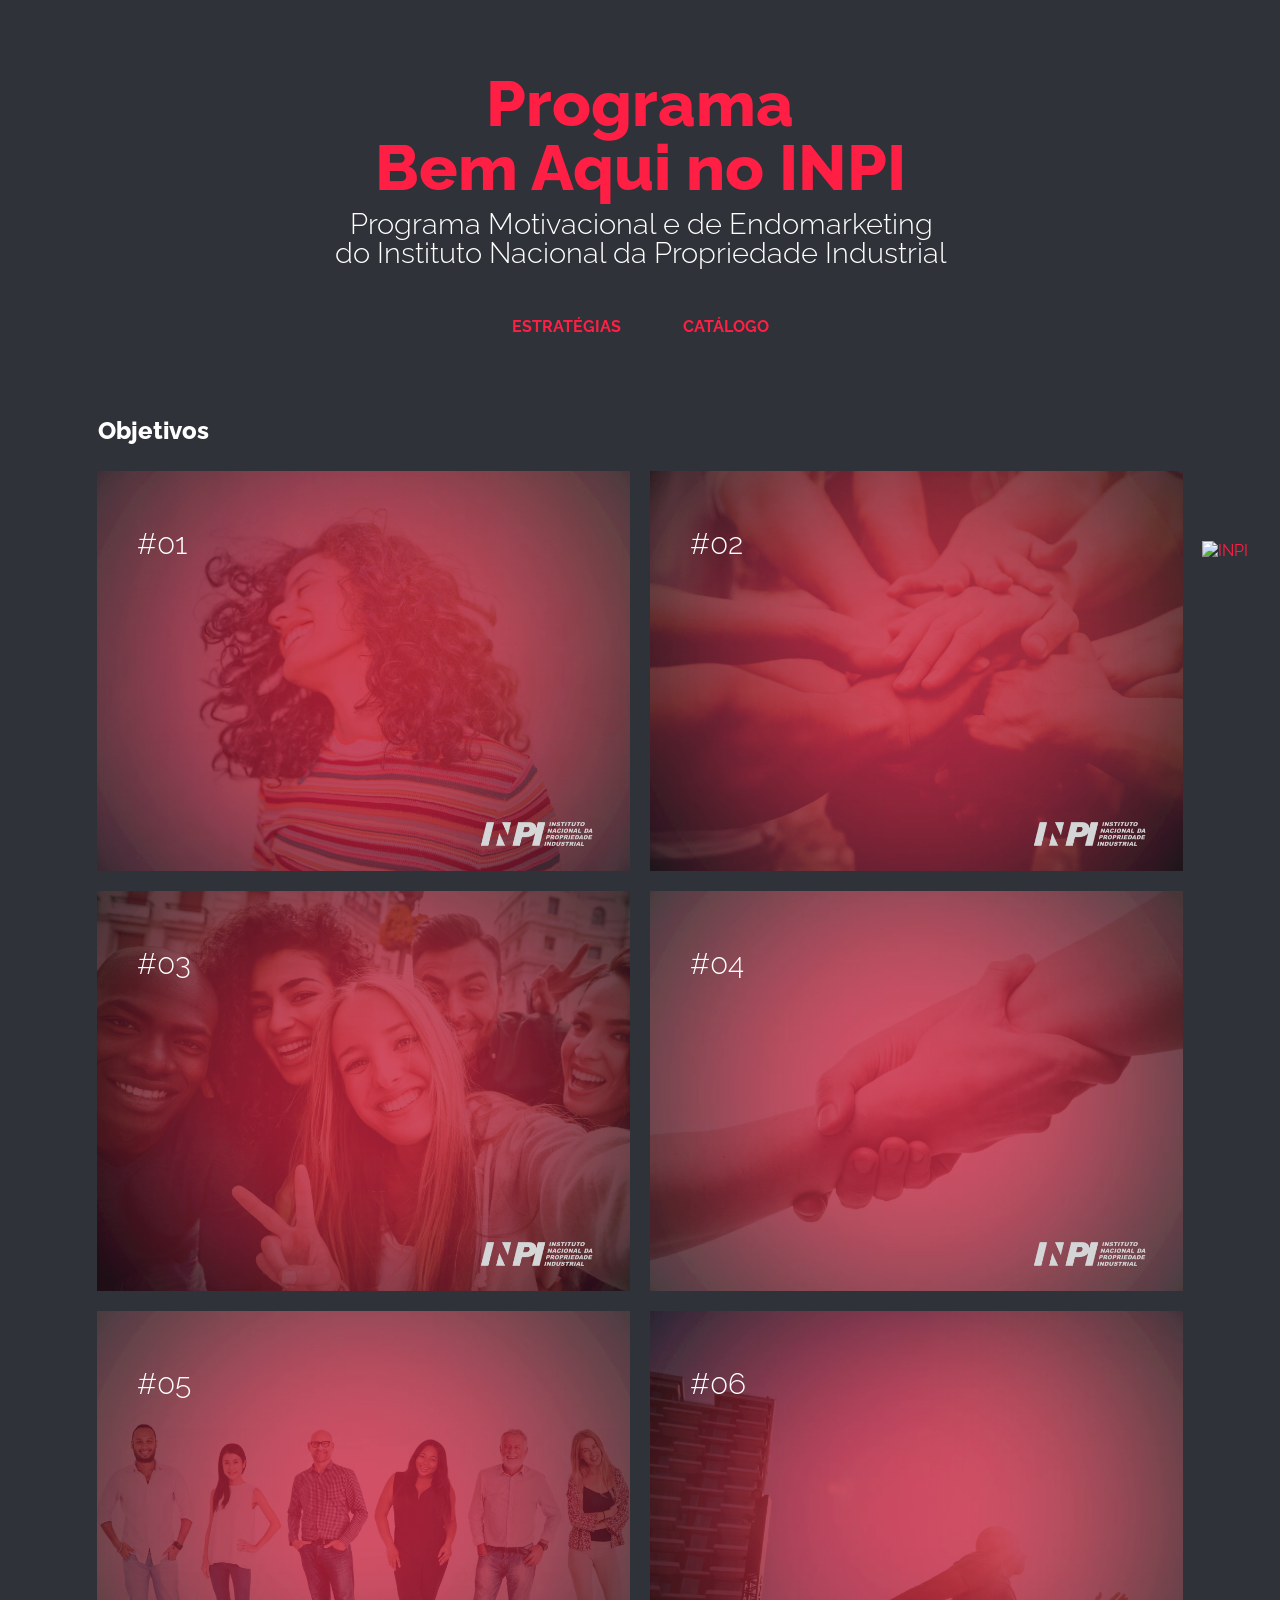
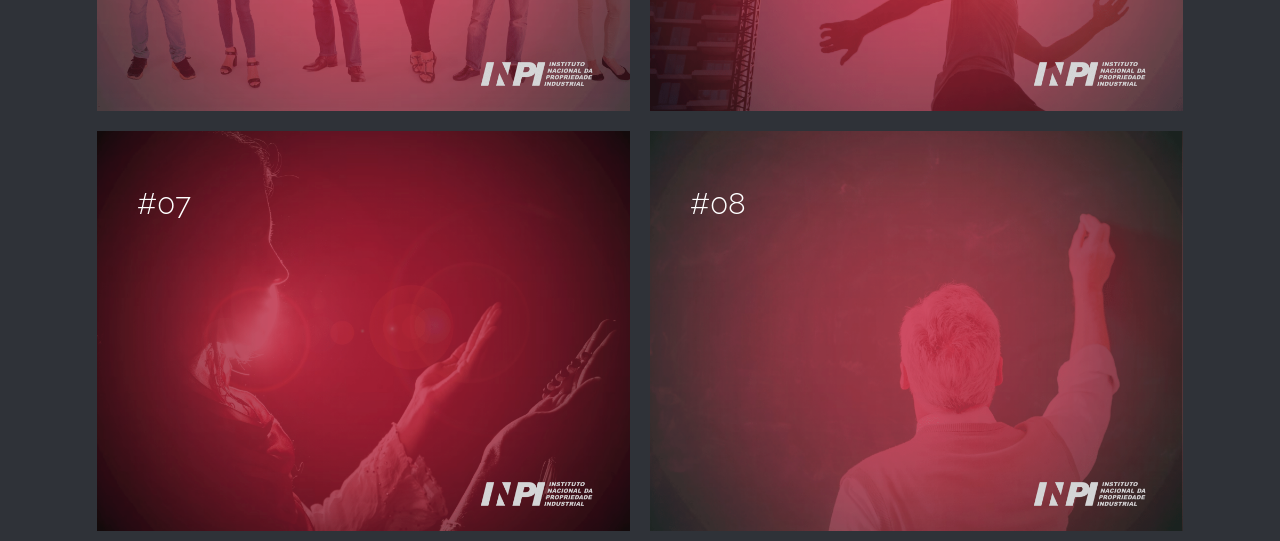
==== index.html @ 45e47cc3 "Update index.html" ====
<!DOCTYPE html>
<html lang="en" class="no-js">
	<head>
		<meta charset="UTF-8" />
		<meta http-equiv="X-UA-Compatible" content="IE=edge"> 
		<meta name="viewport" content="width=device-width, initial-scale=1"> 
		<title>Objetivos | Bem Aqui no INPI</title>
		<meta name="description" content="Hover Effect Ideas: Inspiration for subtle hover effects" />
		<meta name="keywords" content="hover effect, inspiration, grid, thumbnail, transition, subtle, web design" />
		<meta name="author" content="Codrops" />
		<link rel="shortcut icon" href="../favicon.ico">
		<link href='http://fonts.googleapis.com/css?family=Raleway:400,800,500,600' rel='stylesheet' type='text/css'>
		<link rel="stylesheet" type="text/css" href="css/normalize.css" />
		<link rel="stylesheet" type="text/css" href="css/demo.css" />
		<link rel="stylesheet" type="text/css" href="css/set2.css" />
		<link rel="stylesheet" type="text/css" href="fonts/font-awesome-4.2.0/css/font-awesome.min.css" />
		<!--[if IE]>
  		<script src="http://html5shiv.googlecode.com/svn/trunk/html5.js"></script>
		<![endif]-->
	</head>
	<body>
		<div class="container">
			<!-- Top Navigation -->
			<header class="codrops-header">
				<h1>Programa<br>Bem Aqui no INPI<span>Programa Motivacional e de Endomarketing<br>do Instituto Nacional da Propriedade Industrial</span></h1>
				<nav class="codrops-demos">
					<a href="https://bem-aqui-no-inpi.github.io/estrategias">Estratégias</a>
					<a href="https://bem-aqui-no-inpi.github.io/catalogo">Catálogo</a>
				</nav>
			</header>
			<div class="content">
				<h2>Objetivos</h2>
				<div class="grid">
					<figure class="effect-julia">
						<img src="img/Bem Aqui no INPI-02.png" alt="img02"/>
						<figcaption>
							<h2>#01</h2>
							<div>
								<p>Congregar ações institucionais voltadas</p>
								<p>ao engajamento e interação dos servidores</p>
								<p>e colaboradores do INPI, inclusive dos que</p>
								<p>estejam em teletrabalho, tanto da sede</p>
								<p>quanto dos escritórios regionais.</p>
							</div>
							<a href="#">View more</a>
						</figcaption>			
					</figure>
					<figure class="effect-julia">
						<img src="img/Bem Aqui no INPI-03.png" alt="img03"/>
						<figcaption>
							<h2>#02</h2>
							<div>
								<p>Despertar no corpo funcional do INPI valores</p>
								<p>que estabeleçam comunicabilidade,</p>
								<p>solidariedade e senso de unidade,</p>
								<p>e promovam duradouro bem-estar comum</p>
								<p>no ambiente laboral e além dele.</p>
							</div>
							<a href="#">View more</a>
						</figcaption>			
					</figure>
					<figure class="effect-julia">
						<img src="img/Bem Aqui no INPI-04.png" alt="img04"/>
						<figcaption>
							<h2>#03</h2>
							<div>
								<p>Proporcionar maior integração colaborativa</p>
								<p>e consolidar o comprometimento do</p>
								<p>corpo funcional com a missão</p>
								<p>e os valores do INPI.</p>
							</div>
							<a href="#">View more</a>
						</figcaption>			
					</figure>
					<figure class="effect-julia">
						<img src="img/Bem Aqui no INPI-05.png" alt="img05"/>
						<figcaption>
							<h2>#04</h2>
							<div>
								<p>Manter elevado nível de bem-estar físico,</p>
								<p>mental e social dos servidores</p>
								<p> e colaboradores do Instituto.</p>
							</div>
							<a href="#">View more</a>
						</figcaption>			
					</figure>
					<figure class="effect-julia">
						<img src="img/Bem Aqui no INPI-06.png" alt="img06"/>
						<figcaption>
							<h2>#05</h2>
							<div>
								<p>Encorajar lideranças proativas na</p>
								<p>consolidação de local de trabalho</p>
								<p>saudável e apoiar hábitos de</p>
								<p>promoção do equilíbrio biopsicossocial</p>
								<p>durante a vida profissional.</p>
							</div>
							<a href="#">View more</a>
						</figcaption>			
					</figure>
					<figure class="effect-julia">
						<img src="img/Bem Aqui no INPI-07.png" alt="img07"/>
						<figcaption>
							<h2>#06</h2>
							<div>
								<p>Harmonizar a vida profissional à pessoal,</p>
								<p>com amparo em visão holística pautada no</p>
								<p>reconhecimento dos profissionais</p>
								<p>em todas as suas dimensões.</p>
							</div>
							<a href="#">View more</a>
						</figcaption>			
					</figure>
					<figure class="effect-julia">
						<img src="img/Bem Aqui no INPI-08.png" alt="img08"/>
						<figcaption>
							<h2>#07</h2>
							<div>
								<p>Otimizar o clima organizacional do ambiente</p>
								<p>de trabalho e reduzir os índices de absenteísmo,</p>
								<p>afastamento laboral e remoção de unidade</p>
								<p>de lotação por motivos de saúde</p>
								<p>ou por conflitos internos.</p>
							</div>
							<a href="#">View more</a>
						</figcaption>			
					</figure>
					<figure class="effect-julia">
						<img src="img/Bem Aqui no INPI-09.png" alt="img09"/>
						<figcaption>
							<h2>#08</h2>
							<div>
								<p>Colaborar com o erguimento de ambiente</p>
								<p>institucional capaz de atrair e reter talentos,</p>
								<p>e de estimular experiências e desafios que</p>
								<p>sobrelevem a autoestima, a motivação,</p>
								<p>o desenvolvimento contínuo, a atenção à saúde,</p>
								<p>a qualidade de vida e a cultura de empatia,</p>
								<p>respeito e confiança no trabalho.</p>
							</div>
							<a href="#">View more</a>
						</figcaption>			
					</figure>
				</div>
		</div><!-- /container -->
		<script>
			// For Demo purposes only (show hover effect on mobile devices)
			[].slice.call( document.querySelectorAll('a[href="#"') ).forEach( function(el) {
				el.addEventListener( 'click', function(ev) { ev.preventDefault(); } );
			} );
		</script>
	</body>
		<section class="footer">
			<a href="http://www.inpi.gov.br/" target="_blank"><img src="http://www.inpi.gov.br/arquivos/logo_inpi_branco_fundo_transparente.png" alt="INPI" width="175"></a>
		</section>
</html>
---- css/demo.css ----
@font-face {
	font-weight: normal;
	font-style: normal;
	font-family: 'codropsicons';
	src:url('../fonts/codropsicons/codropsicons.eot');
	src:url('../fonts/codropsicons/codropsicons.eot?#iefix') format('embedded-opentype'),
		url('../fonts/codropsicons/codropsicons.woff') format('woff'),
		url('../fonts/codropsicons/codropsicons.ttf') format('truetype'),
		url('../fonts/codropsicons/codropsicons.svg#codropsicons') format('svg');
}

*, *:after, *:before { -webkit-box-sizing: border-box; box-sizing: border-box; }
.clearfix:before, .clearfix:after { display: table; content: ''; }
.clearfix:after { clear: both; }

body {
	background: #2f3238;
	color: #FF1F44;
	font-weight: 400;
	font-size: 1em;
	font-family: 'Raleway', Arial, sans-serif;
}

a {
	outline: none;
	color: #FF1F44;
	text-decoration: none;
}

a:hover, a:focus {
	color: #528cb3;
}

section {
	padding: 1em;
	text-align: center;
}

.content {
	margin: 0 auto;
	max-width: 1106.66px;
}

.content > h2 {
	clear: both;
	margin: 0;
	padding: 4em 1% 0;
	color: #fff;
	font-weight: 800;
	font-size: 1.5em;
}

.content > h2:first-child {
	padding-top: 0em;
}

/* Header */
.codrops-header {
	margin: 0 auto;
	padding: 4em 1em;
	text-align: center;
}

.codrops-header h1 {
	margin: 0;
	font-weight: 800;
	font-size: 4em;
	line-height: 1;
}

.codrops-header h1 span {
	display: block;
	padding: 10px 0 0.6em 0.1em;
	color: #fff;
	font-weight: 300;
	font-size: 45%;
}

/* Demo links */
.codrops-demos {
	clear: both;
	padding: 1em 0 0;
	text-align: center;
}

.content + .codrops-demos {
	padding-top: 5em;
}

.codrops-demos a {
	display: inline-block;
	margin: 0 5px;
	padding: 1em 1.5em;
	text-transform: uppercase;
	font-weight: bold;
}

.codrops-demos a:hover,
.codrops-demos a:focus,
.codrops-demos a.current-demo {
	background: #3c414a;
	color: #fff;
}

/* To Navigation Style */
.codrops-top {
	width: 100%;
	text-transform: uppercase;
	font-weight: 800;
	font-size: 0.69em;
	line-height: 2.2;
}

.codrops-top a {
	display: inline-block;
	padding: 1em 2em;
	text-decoration: none;
	letter-spacing: 1px;
}

.codrops-top span.right {
	float: right;
}

.codrops-top span.right a {
	display: block;
	float: left;
}

.codrops-icon:before {
	margin: 0 4px;
	text-transform: none;
	font-weight: normal;
	font-style: normal;
	font-variant: normal;
	font-family: 'codropsicons';
	line-height: 1;
	speak: none;
	-webkit-font-smoothing: antialiased;
}

.codrops-icon-drop:before {
	content: "\e001";
}

.codrops-icon-prev:before {
	content: "\e004";
}

/* Related demos */
.related {
	clear: both;
	padding: 6em 1em;
	font-size: 120%;
}

.related > a {
	display: inline-block;
	margin: 20px 10px;
	padding: 25px;
	border: 1px solid #4f7f90;
	text-align: center;
}

.related a:hover {
	border-color: #39545e;
}

.related a img {
	max-width: 100%;
	opacity: 0.8;
}

.related a:hover img,
.related a:active img {
	opacity: 1;
}

.related a h3 {
	margin: 0;
	padding: 0.5em 0 0.3em;
	max-width: 300px;
	text-align: left;
}

@media screen and (max-width: 25em) {
	.codrops-header {
		font-size: 75%;
	}
	.codrops-icon span {
		display: none;
	}
	.content {
		padding: 0 10px;
		text-align: center;
	}
}
---- css/set2.css ----
/* *, *:after, *:before { -webkit-box-sizing: border-box; box-sizing: border-box; } // required */
.grid {
	position: relative;
	clear: both;
	margin: 0 auto;
	padding: 1em 0 4em;
	list-style: none;
	text-align: center;
}

/* Common style */
.grid figure {
	position: relative;
	float: left;
	overflow: hidden;
	margin: 10px;
	width: 533,33px;
	height: 400px;
	background: #3085a3;
	text-align: center;
	cursor: pointer;
}

.grid figure img {
	position: relative;
	display: block;
	min-height: 100%;
	max-width: 100%;
	opacity: 0.8;
}

.grid figure figcaption {
	padding: 2em;
	color: #fff;
	text-transform: uppercase;
	font-size: 1.25em;
	-webkit-backface-visibility: hidden;
	backface-visibility: hidden;
}

.grid figure figcaption::before,
.grid figure figcaption::after {
	pointer-events: none;
}

.grid figure figcaption,
.grid figure figcaption > a {
	position: absolute;
	top: 0;
	left: 0;
	width: 100%;
	height: 100%;
}

/* Anchor will cover the whole item by default */
.grid figure figcaption > a {
	z-index: 1000;
	text-indent: 200%;
	white-space: nowrap;
	font-size: 0;
	opacity: 0;
}

.grid figure h2 {
	word-spacing: -0.15em;
	font-weight: 300;
}

.grid figure h2 span {
	font-weight: 800;
}

.grid figure h2,
.grid figure p {
	margin: 0;
}

.grid figure p {
	letter-spacing: 1px;
	font-size: 68.5%;
}

/* Individual effects */

/*---------------*/
/***** Julia *****/
/*---------------*/

figure.effect-julia {
	background: #2f3238;
}

figure.effect-julia img {
	max-width: none;
	height: 400px;
	-webkit-transition: opacity 1s, -webkit-transform 1s;
	transition: opacity 1s, transform 1s;
	-webkit-backface-visibility: hidden;
	backface-visibility: hidden;
}

figure.effect-julia figcaption {
	text-align: left;
}

figure.effect-julia h2 {
	position: relative;
	padding: 0.5em 0;
}

figure.effect-julia p {
	display: inline-block;
	margin: 0 0 0.25em;
	padding: 0.4em 1em;
	background: rgba(255,255,255,0.9);
	color: #2f3238;
	text-transform: none;
	font-weight: 500;
	font-size: 75%;
	-webkit-transition: opacity 0.35s, -webkit-transform 0.35s;
	transition: opacity 0.35s, transform 0.35s;
	-webkit-transform: translate3d(-360px,0,0);
	transform: translate3d(-500px,0,0);
}

figure.effect-julia p:first-child {
	-webkit-transition-delay: 0.15s;
	transition-delay: 0.15s;
}

figure.effect-julia p:nth-of-type(2) {
	-webkit-transition-delay: 0.1s;
	transition-delay: 0.1s;
}

figure.effect-julia p:nth-of-type(3) {
	-webkit-transition-delay: 0.05s;
	transition-delay: 0.05s;
}

figure.effect-julia:hover p:first-child {
	-webkit-transition-delay: 0s;
	transition-delay: 0s;
}

figure.effect-julia:hover p:nth-of-type(2) {
	-webkit-transition-delay: 0.05s;
	transition-delay: 0.05s;
}

figure.effect-julia:hover p:nth-of-type(3) {
	-webkit-transition-delay: 0.1s;
	transition-delay: 0.1s;
}

figure.effect-julia:hover img {
	opacity: 0.4;
	-webkit-transform: scale3d(1.1,1.1,1);
	transform: scale3d(1.1,1.1,1);
}

figure.effect-julia:hover p {
	opacity: 1;
	-webkit-transform: translate3d(0,0,0);
	transform: translate3d(0,0,0);
}

/*-----------------*/
/***** Goliath *****/
/*-----------------*/

figure.effect-goliath {
	background: #df4e4e;
}

figure.effect-goliath img,
figure.effect-goliath h2 {
	-webkit-transition: -webkit-transform 0.35s;
	transition: transform 0.35s;
}

figure.effect-goliath img {
	-webkit-backface-visibility: hidden;
	backface-visibility: hidden;
}

figure.effect-goliath h2,
figure.effect-goliath p {
	position: absolute;
	bottom: 0;
	left: 0;
	padding: 30px;
}

figure.effect-goliath p {
	text-transform: none;
	font-size: 90%;
	opacity: 0;
	-webkit-transition: opacity 0.35s, -webkit-transform 0.35s;
	transition: opacity 0.35s, transform 0.35s;
	-webkit-transform: translate3d(0,50px,0);
	transform: translate3d(0,50px,0);
}

figure.effect-goliath:hover img {
	-webkit-transform: translate3d(0,-80px,0);
	transform: translate3d(0,-80px,0);
}

figure.effect-goliath:hover h2 {
	-webkit-transform: translate3d(0,-100px,0);
	transform: translate3d(0,-100px,0);
}

figure.effect-goliath:hover p {
	opacity: 1;
	-webkit-transform: translate3d(0,0,0);
	transform: translate3d(0,0,0);
}

/*-----------------*/
/***** Hera *****/
/*-----------------*/

figure.effect-hera {
	background: #303fa9;
}

figure.effect-hera h2 {
	font-size: 158.75%;
}

figure.effect-hera h2,
figure.effect-hera p {
	position: absolute;
	top: 50%;
	left: 50%;
	-webkit-transition: opacity 0.35s, -webkit-transform 0.35s;
	transition: opacity 0.35s, transform 0.35s;
	-webkit-transform: translate3d(-50%,-50%,0);
	transform: translate3d(-50%,-50%,0);
	-webkit-transform-origin: 50%;
	transform-origin: 50%;
}

figure.effect-hera figcaption::before {
	position: absolute;
	top: 50%;
	left: 50%;
	width: 200px;
	height: 200px;
	border: 2px solid #fff;
	content: '';
	opacity: 0;
	-webkit-transition: opacity 0.35s, -webkit-transform 0.35s;
	transition: opacity 0.35s, transform 0.35s;
	-webkit-transform: translate3d(-50%,-50%,0) rotate3d(0,0,1,-45deg) scale3d(0,0,1);
	transform: translate3d(-50%,-50%,0) rotate3d(0,0,1,-45deg) scale3d(0,0,1);
	-webkit-transform-origin: 50%;
	transform-origin: 50%;
}

figure.effect-hera p {
	width: 100px;
	text-transform: none;
	font-size: 121%;
	line-height: 2;
}

figure.effect-hera p a {
	color: #fff;
}

figure.effect-hera p a:hover,
figure.effect-hera p a:focus {
	opacity: 0.6;
}

figure.effect-hera p a i {
	opacity: 0;
	-webkit-transition: opacity 0.35s, -webkit-transform 0.35s;
	transition: opacity 0.35s, transform 0.35s;
}

figure.effect-hera p a:first-child i {
	-webkit-transform: translate3d(-60px,-60px,0);
	transform: translate3d(-60px,-60px,0);
}

figure.effect-hera p a:nth-child(2) i {
	-webkit-transform: translate3d(60px,-60px,0);
	transform: translate3d(60px,-60px,0);
}

figure.effect-hera p a:nth-child(3) i {
	-webkit-transform: translate3d(-60px,60px,0);
	transform: translate3d(-60px,60px,0);
}

figure.effect-hera p a:nth-child(4) i {
	-webkit-transform: translate3d(60px,60px,0);
	transform: translate3d(60px,60px,0);
}

figure.effect-hera:hover figcaption::before {
	opacity: 1;
	-webkit-transform: translate3d(-50%,-50%,0) rotate3d(0,0,1,-45deg) scale3d(1,1,1);
	transform: translate3d(-50%,-50%,0) rotate3d(0,0,1,-45deg) scale3d(1,1,1);
}

figure.effect-hera:hover h2 {
	opacity: 0;
	-webkit-transform: translate3d(-50%,-50%,0) scale3d(0.8,0.8,1);
	transform: translate3d(-50%,-50%,0) scale3d(0.8,0.8,1);
}

figure.effect-hera:hover p i:empty {
	-webkit-transform: translate3d(0,0,0);
	transform: translate3d(0,0,0); /* just because it's stronger than nth-child */
	opacity: 1;
}

/*-----------------*/
/***** Winston *****/
/*-----------------*/

figure.effect-winston {
	background: #162633;
	text-align: left;
}

figure.effect-winston img {
	-webkit-transition: opacity 0.45s;
	transition: opacity 0.45s;
	-webkit-backface-visibility: hidden;
	backface-visibility: hidden;
}

figure.effect-winston figcaption::before {
	position: absolute;
	top: 0;
	left: 0;
	width: 100%;
	height: 100%;
	background: url(../img/triangle.svg) no-repeat center center;
	background-size: 100% 100%;
	content: '';
	-webkit-transition: opacity 0.45s, -webkit-transform 0.45s;
	transition: opacity 0.45s, transform 0.45s;
	-webkit-transform: rotate3d(0,0,1,45deg);
	transform: rotate3d(0,0,1,45deg);
	-webkit-transform-origin: 0 100%;
	transform-origin: 0 100%;
}

figure.effect-winston h2 {
	-webkit-transition: -webkit-transform 0.35s;
	transition: transform 0.35s;
	-webkit-transform: translate3d(0,20px,0);
	transform: translate3d(0,20px,0);
}

figure.effect-winston p {
	position: absolute;
	right: 0;
	bottom: 0;
	padding: 0 1.5em 7% 0;
}

figure.effect-winston a {
	margin: 0 10px;
	color: #5d504f;
	font-size: 170%;
}

figure.effect-winston a:hover,
figure.effect-winston a:focus {
	color: #cc6055;
}

figure.effect-winston p a i {
	opacity: 0;
	-webkit-transition: opacity 0.35s, -webkit-transform 0.35s;
	transition: opacity 0.35s, transform 0.35s;
	-webkit-transform: translate3d(0,50px,0);
	transform: translate3d(0,50px,0);
}

figure.effect-winston:hover img {
	opacity: 0.6;
}

figure.effect-winston:hover h2 {
	-webkit-transform: translate3d(0,0,0);
	transform: translate3d(0,0,0);
}

figure.effect-winston:hover figcaption::before {
	opacity: 0.7;
	-webkit-transform: rotate3d(0,0,1,20deg);
	transform: rotate3d(0,0,1,20deg);
}

figure.effect-winston:hover p i {
	opacity: 1;
	-webkit-transform: translate3d(0,0,0);
	transform: translate3d(0,0,0);
}

figure.effect-winston:hover p a:nth-child(3) i {
	-webkit-transition-delay: 0.05s;
	transition-delay: 0.05s;
}

figure.effect-winston:hover p a:nth-child(2) i {
	-webkit-transition-delay: 0.1s;
	transition-delay: 0.1s;
}

figure.effect-winston:hover p a:first-child i {
	-webkit-transition-delay: 0.15s;
	transition-delay: 0.15s;
}

/*-----------------*/
/***** Selena *****/
/*-----------------*/

figure.effect-selena {
	background: #fff;
}

figure.effect-selena img {
	opacity: 0.95;
	-webkit-transition: -webkit-transform 0.35s;
	transition: transform 0.35s;
	-webkit-transform-origin: 50% 50%;
	transform-origin: 50% 50%;
}

figure.effect-selena:hover img {
	-webkit-transform: scale3d(0.95,0.95,1);
	transform: scale3d(0.95,0.95,1);
}

figure.effect-selena h2 {
	-webkit-transition: -webkit-transform 0.35s;
	transition: transform 0.35s;
	-webkit-transform: translate3d(0,20px,0);
	transform: translate3d(0,20px,0);
}

figure.effect-selena p {
	opacity: 0;
	-webkit-transition: opacity 0.35s, -webkit-transform 0.35s;
	transition: opacity 0.35s, transform 0.35s;
	-webkit-transform: perspective(1000px) rotate3d(1,0,0,90deg);
	transform: perspective(1000px) rotate3d(1,0,0,90deg);
	-webkit-transform-origin: 50% 0%;
	transform-origin: 50% 0%;
}

figure.effect-selena:hover h2 {
	-webkit-transform: translate3d(0,0,0);
	transform: translate3d(0,0,0);
}

figure.effect-selena:hover p {
	opacity: 1;
	-webkit-transform: perspective(1000px) rotate3d(1,0,0,0);
	transform: perspective(1000px) rotate3d(1,0,0,0);
}

/*-----------------*/
/***** Terry *****/
/*-----------------*/

figure.effect-terry {
	background: #34495e;
}

figure.effect-terry figcaption {
	padding: 1em;
}

figure.effect-terry figcaption::before,
figure.effect-terry figcaption::after {
	position: absolute;
	width: 200%;
	height: 200%;
	border-style: solid;
	border-color: #101010;
	content: '';
	-webkit-transition: -webkit-transform 0.35s;
	transition: transform 0.35s;
}

figure.effect-terry figcaption::before {
	right: 0;
	bottom: 0;
	border-width: 0 70px 60px 0;
	-webkit-transform: translate3d(70px,60px,0);
	transform: translate3d(70px,60px,0);
}

figure.effect-terry figcaption::after {
	top: 0;
	left: 0;
	border-width: 15px 0 0 15px;
	-webkit-transform: translate3d(-15px,-15px,0);
	transform: translate3d(-15px,-15px,0);
}

figure.effect-terry img,
figure.effect-terry p a {
	-webkit-transition: opacity 0.35s, -webkit-transform 0.35s;
	transition: opacity 0.35s, transform 0.35s;
}

figure.effect-terry img {
	opacity: 0.85;
}

figure.effect-terry h2 {
	position: absolute;
	bottom: 0;
	left: 0;
	padding: 0.4em 10px;
	width: 50%;
	-webkit-transition: -webkit-transform 0.35s;
	transition: transform 0.35s;
	-webkit-transform: translate3d(100%,0,0);
	transform: translate3d(100%,0,0);
}

@media screen and (max-width: 920px) {
	figure.effect-terry h2 {
		padding: 0.75em 10px;
		font-size: 120%;
	}
}

figure.effect-terry p {
	float: right;
	clear: both;
	text-align: left;
	text-transform: none;
	font-size: 111%;
}

figure.effect-terry p a {
	display: block;
	margin-bottom: 1em;
	color: #fff;
	opacity: 0;
	-webkit-transform: translate3d(90px,0,0);
	transform: translate3d(90px,0,0);
}

figure.effect-terry p a:hover,
figure.effect-terry p a:focus {
	color: #f3cf3f;
}

figure.effect-terry:hover figcaption::before,
figure.effect-terry:hover figcaption::after {
	-webkit-transform: translate3d(0,0,0);
	transform: translate3d(0,0,0);
}

figure.effect-terry:hover img {
	opacity: 0.6;

}

figure.effect-terry:hover h2,
figure.effect-terry:hover p a {
	-webkit-transform: translate3d(0,0,0);
	transform: translate3d(0,0,0);
}

figure.effect-terry:hover p a {
	opacity: 1;
}

figure.effect-terry:hover p a:first-child {
	-webkit-transition-delay: 0.025s;
	transition-delay: 0.025s;
}

figure.effect-terry:hover p a:nth-child(2) {
	-webkit-transition-delay: 0.05s;
	transition-delay: 0.05s;
}

figure.effect-terry:hover p a:nth-child(3) {
	-webkit-transition-delay: 0.075s;
	transition-delay: 0.075s;
}

figure.effect-terry:hover p a:nth-child(4) {
	-webkit-transition-delay: 0.1s;
	transition-delay: 0.1s;
}

/*-----------------*/
/***** Phoebe *****/
/*-----------------*/

figure.effect-phoebe {
	background: #675983;
}

figure.effect-phoebe img {
	opacity: 0.85;
	-webkit-transition: opacity 0.35s;
	transition: opacity 0.35s;
}

figure.effect-phoebe:hover img {
	opacity: 0.6;
}

figure.effect-phoebe figcaption::before {
	position: absolute;
	top: 0;
	left: 0;
	width: 100%;
	height: 100%;
	background: url(../img/triangle2.svg) no-repeat center center;
	background-size: 100% 100%;
	content: '';
	-webkit-transition: opacity 0.35s, -webkit-transform 0.35s;
	transition: opacity 0.35s, transform 0.35s;
	-webkit-transform: scale3d(5,2.5,1);
	transform: scale3d(5,2.5,1);
	-webkit-transform-origin: 50% 50%;
	transform-origin: 50% 50%;
}

figure.effect-phoebe:hover figcaption::before {
	opacity: 0.6;
	-webkit-transform: scale3d(1,1,1);
	transform: scale3d(1,1,1);
}

figure.effect-phoebe h2 {
	margin-top: 1em;
	-webkit-transition: transform 0.35s;
	transition: transform 0.35s;
	-webkit-transform: translate3d(0,40px,0);
	transform: translate3d(0,40px,0);
}

figure.effect-phoebe:hover h2 {
	-webkit-transform: translate3d(0,0,0);
	transform: translate3d(0,0,0);
}

figure.effect-phoebe p a {
	color: #fff;
	font-size: 140%;
	opacity: 0;
	position: relative;
	display: inline-block;
	-webkit-transition: opacity 0.35s, -webkit-transform 0.35s;
	transition: opacity 0.35s, transform 0.35s;
}

figure.effect-phoebe p a:first-child {
	-webkit-transform: translate3d(-60px,-60px,0);
	transform: translate3d(-60px,-60px,0);
}

figure.effect-phoebe p a:nth-child(2) {
	-webkit-transform: translate3d(0,60px,0);
	transform: translate3d(0,60px,0);
}

figure.effect-phoebe p a:nth-child(3) {
	-webkit-transform: translate3d(60px,-60px,0);
	transform: translate3d(60px,-60px,0);
}

figure.effect-phoebe:hover p a {
	opacity: 1;
	-webkit-transform: translate3d(0,0,0);
	transform: translate3d(0,0,0);
}

/*-----------------*/
/***** Apollo *****/
/*-----------------*/

figure.effect-apollo {
	background: #3498db;
}

figure.effect-apollo img {
	opacity: 0.95;
	-webkit-transition: opacity 0.35s, -webkit-transform 0.35s;
	transition: opacity 0.35s, transform 0.35s;
	-webkit-transform: scale3d(1.05,1.05,1);
	transform: scale3d(1.05,1.05,1);
}

figure.effect-apollo figcaption::before {
	position: absolute;
	top: 0;
	left: 0;
	width: 100%;
	height: 100%;
	background: rgba(255,255,255,0.5);
	content: '';
	-webkit-transition: -webkit-transform 0.6s;
	transition: transform 0.6s;
	-webkit-transform: scale3d(1.9,1.4,1) rotate3d(0,0,1,45deg) translate3d(0,-100%,0);
	transform: scale3d(1.9,1.4,1) rotate3d(0,0,1,45deg) translate3d(0,-100%,0);
}

figure.effect-apollo p {
	position: absolute;
	right: 0;
	bottom: 0;
	margin: 3em;
	padding: 0 1em;
	max-width: 150px;
	border-right: 4px solid #fff;
	text-align: right;
	opacity: 0;
	-webkit-transition: opacity 0.35s;
	transition: opacity 0.35s;
}

figure.effect-apollo h2 {
	text-align: left;
}

figure.effect-apollo:hover img {
	opacity: 0.6;
	-webkit-transform: scale3d(1,1,1);
	transform: scale3d(1,1,1);
}

figure.effect-apollo:hover figcaption::before {
	-webkit-transform: scale3d(1.9,1.4,1) rotate3d(0,0,1,45deg) translate3d(0,100%,0);
	transform: scale3d(1.9,1.4,1) rotate3d(0,0,1,45deg) translate3d(0,100%,0);
}

figure.effect-apollo:hover p {
	opacity: 1;
	-webkit-transition-delay: 0.1s;
	transition-delay: 0.1s;
}

/*-----------------*/
/***** Kira *****/
/*-----------------*/

figure.effect-kira {
	background: #fff;
	text-align: left;
}

figure.effect-kira img {
	-webkit-transition: opacity 0.35s;
	transition: opacity 0.35s;
}

figure.effect-kira figcaption {
	z-index: 1;
}

figure.effect-kira p {
	padding: 2.25em 0.5em;
	font-weight: 600;	
	font-size: 100%;
	line-height: 1.5;
	opacity: 0;
	-webkit-transition: opacity 0.35s, -webkit-transform 0.35s;
	transition: opacity 0.35s, transform 0.35s;
	-webkit-transform: translate3d(0,-10px,0);
	transform: translate3d(0,-10px,0);
}

figure.effect-kira p a {
	margin: 0 0.5em;
	color: #101010;
}

figure.effect-kira p a:hover,
figure.effect-kira p a:focus {
	opacity: 0.6;
}

figure.effect-kira figcaption::before {
	position: absolute;
	top: 0;
	right: 2em;
	left: 2em;
	z-index: -1;
	height: 3.5em;
	background: #fff;
	content: '';
	-webkit-transition: opacity 0.35s, -webkit-transform 0.35s;
	transition: opacity 0.35s, transform 0.35s;
	-webkit-transform: translate3d(0,4em,0) scale3d(1,0.023,1) ;
	transform: translate3d(0,4em,0) scale3d(1,0.023,1);
	-webkit-transform-origin: 50% 0;
	transform-origin: 50% 0;
}

figure.effect-kira:hover img {
	opacity: 0.5;
}

figure.effect-kira:hover p {
	opacity: 1;
	-webkit-transform: translate3d(0,0,0);
	transform: translate3d(0,0,0);
}

figure.effect-kira:hover figcaption::before {
	opacity: 0.7;
	-webkit-transform: translate3d(0,5em,0) scale3d(1,1,1) ;
	transform: translate3d(0,5em,0) scale3d(1,1,1);
}

/*-----------------*/
/***** Steve *****/
/*-----------------*/

figure.effect-steve {
	z-index: auto;
	overflow: visible;
	background: #000;
}

figure.effect-steve:before,
figure.effect-steve h2:before {
	position: absolute;
	top: 0;
	left: 0;
	z-index: -1;
	width: 100%;
	height: 100%;
	background: #000;
	content: '';
	-webkit-transition: opacity 0.35s;
	transition: opacity 0.35s;
}

figure.effect-steve:before {
	box-shadow: 0 3px 30px rgba(0,0,0,0.8);
	opacity: 0;
}

figure.effect-steve figcaption {
	z-index: 1;
}

figure.effect-steve img {
	opacity: 1;
	-webkit-transition: -webkit-transform 0.35s;
	transition: transform 0.35s;
	-webkit-transform: perspective(1000px) translate3d(0,0,0);
	transform: perspective(1000px) translate3d(0,0,0);
}

figure.effect-steve h2,
figure.effect-steve p {
	background: #fff;
	color: #2d434e;
}

figure.effect-steve h2 {
	position: relative;
	margin-top: 2em;
	padding: 0.25em;
}

figure.effect-steve h2:before {
	box-shadow: 0 1px 10px rgba(0,0,0,0.5);
}

figure.effect-steve p {
	margin-top: 1em;
	padding: 0.5em;
	font-weight: 800;
	opacity: 0;
	-webkit-transition: opacity 0.35s, -webkit-transform 0.35s;
	transition: opacity 0.35s, transform 0.35s;
	-webkit-transform: scale3d(0.9,0.9,1);
	transform: scale3d(0.9,0.9,1);
}

figure.effect-steve:hover:before {
	opacity: 1;
}

figure.effect-steve:hover img {
	-webkit-transform: perspective(1000px) translate3d(0,0,21px);
	transform: perspective(1000px) translate3d(0,0,21px);
}

figure.effect-steve:hover h2:before {
	opacity: 0;
}

figure.effect-steve:hover p {
	opacity: 1;
	-webkit-transform: scale3d(1,1,1);
	transform: scale3d(1,1,1);
}

/*-----------------*/
/***** Moses *****/
/*-----------------*/

figure.effect-moses {
	background: -webkit-linear-gradient(-45deg, #EC65B7 0%,#05E0D8 100%);
	background: linear-gradient(-45deg, #EC65B7 0%,#05E0D8 100%);
}

figure.effect-moses img {
	opacity: 0.85;
	-webkit-transition: opacity 0.35s;
	transition: opacity 0.35s;
}

figure.effect-moses h2,
figure.effect-moses p {
	padding: 20px;
	width: 50%;
	height: 50%;
	border: 2px solid #fff;
}

figure.effect-moses h2 {
	padding: 20px;
	width: 50%;
	height: 50%;
	text-align: left;
	-webkit-transition: -webkit-transform 0.35s;
	transition: transform 0.35s;
	-webkit-transform: translate3d(10px,10px,0);
	transform: translate3d(10px,10px,0);
}

figure.effect-moses p {
	float: right;
	padding: 20px;
	text-align: right;
	opacity: 0;
	-webkit-transition: opacity 0.35s, -webkit-transform 0.35s;
	transition: opacity 0.35s, transform 0.35s;
	-webkit-transform: translate3d(-50%,-50%,0);
	transform: translate3d(-50%,-50%,0);
}

figure.effect-moses:hover h2 {
	-webkit-transform: translate3d(0,0,0);
	transform: translate3d(0,0,0);
}

figure.effect-moses:hover p {
	opacity: 1;
	-webkit-transform: translate3d(0,0,0);
	transform: translate3d(0,0,0);
}

figure.effect-moses:hover img {
	opacity: 0.6;
}

/*---------------*/
/***** Jazz *****/
/*---------------*/

figure.effect-jazz {
	background: -webkit-linear-gradient(-45deg, #f3cf3f 0%,#f33f58 100%);
	background: linear-gradient(-45deg, #f3cf3f 0%,#f33f58 100%);
}

figure.effect-jazz img {
	opacity: 0.9;
}

figure.effect-jazz figcaption::after,
figure.effect-jazz img,
figure.effect-jazz p {
	-webkit-transition: opacity 0.35s, -webkit-transform 0.35s;
	transition: opacity 0.35s, transform 0.35s;
}

figure.effect-jazz figcaption::after {
	position: absolute;
	top: 0;
	left: 0;
	width: 100%;
	height: 100%;
	border-top: 1px solid #fff;
	border-bottom: 1px solid #fff;
	content: '';
	opacity: 0;
	-webkit-transform: rotate3d(0,0,1,45deg) scale3d(1,0,1);
	transform: rotate3d(0,0,1,45deg) scale3d(1,0,1);
	-webkit-transform-origin: 50% 50%;
	transform-origin: 50% 50%;
}

figure.effect-jazz h2,
figure.effect-jazz p {
	opacity: 1;
	-webkit-transform: scale3d(0.8,0.8,1);
	transform: scale3d(0.8,0.8,1);
}

figure.effect-jazz h2 {
	padding-top: 26%;
	-webkit-transition: -webkit-transform 0.35s;
	transition: transform 0.35s;
}

figure.effect-jazz p {
	padding: 0.5em 2em;
	text-transform: none;
	font-size: 0.85em;
	opacity: 0;
}

figure.effect-jazz:hover img {
	opacity: 0.7;
	-webkit-transform: scale3d(1.05,1.05,1);
	transform: scale3d(1.05,1.05,1);
}

figure.effect-jazz:hover figcaption::after {
	opacity: 1;
	-webkit-transform: rotate3d(0,0,1,45deg) scale3d(1,1,1);
	transform: rotate3d(0,0,1,45deg) scale3d(1,1,1);
}

figure.effect-jazz:hover h2,
figure.effect-jazz:hover p {
	opacity: 1;
	-webkit-transform: scale3d(1,1,1);
	transform: scale3d(1,1,1);
}

/*---------------*/
/***** Ming *****/
/*---------------*/

figure.effect-ming {
	background: #030c17;
}

figure.effect-ming img {
	opacity: 0.9;
	-webkit-transition: opacity 0.35s;
	transition: opacity 0.35s;
}

figure.effect-ming figcaption::before {
	position: absolute;
	top: 30px;
	right: 30px;
	bottom: 30px;
	left: 30px;
	border: 2px solid #fff;
	box-shadow: 0 0 0 30px rgba(255,255,255,0.2);
	content: '';
	opacity: 0;
	-webkit-transition: opacity 0.35s, -webkit-transform 0.35s;
	transition: opacity 0.35s, transform 0.35s;
	-webkit-transform: scale3d(1.4,1.4,1);
	transform: scale3d(1.4,1.4,1);
}

figure.effect-ming h2 {
	margin: 20% 0 10px 0;
	-webkit-transition: -webkit-transform 0.35s;
	transition: transform 0.35s;
}

figure.effect-ming p {
	padding: 1em;
	opacity: 0;
	-webkit-transition: opacity 0.35s, -webkit-transform 0.35s;
	transition: opacity 0.35s, transform 0.35s;
	-webkit-transform: scale(1.5);
	transform: scale(1.5);
}

figure.effect-ming:hover h2 {
	-webkit-transform: scale(0.9);
	transform: scale(0.9);
}

figure.effect-ming:hover figcaption::before,
figure.effect-ming:hover p {
	opacity: 1;
	-webkit-transform: scale3d(1,1,1);
	transform: scale3d(1,1,1);
}

figure.effect-ming:hover figcaption {
	background-color: rgba(58,52,42,0);
}

figure.effect-ming:hover img {
	opacity: 0.4;
}

/*---------------*/
/***** Lexi *****/
/*---------------*/

figure.effect-lexi {
	background: -webkit-linear-gradient(-45deg, #000 0%,#fff 100%);
	background: linear-gradient(-45deg, #000 0%,#fff 100%);
}

figure.effect-lexi img {
	margin: -10px 0 0 -10px;
	max-width: none;
	width: -webkit-calc(100% + 10px);
	width: calc(100% + 10px);
	opacity: 0.9;
	-webkit-transition: opacity 0.35s, -webkit-transform 0.35s;
	transition: opacity 0.35s, transform 0.35s;
	-webkit-transform: translate3d(10px,10px,0);
	transform: translate3d(10px,10px,0);
	-webkit-backface-visibility: hidden;
	backface-visibility: hidden;
}

figure.effect-lexi figcaption::before,
figure.effect-lexi p {
	-webkit-transition: opacity 0.35s, -webkit-transform 0.35s;
	transition: opacity 0.35s, transform 0.35s;
}

figure.effect-lexi figcaption::before {
	position: absolute;
	right: -100px;
	bottom: -100px;
	width: 300px;
	height: 300px;
	border: 2px solid #fff;
	border-radius: 50%;
	box-shadow: 0 0 0 900px rgba(255,255,255,0.2);
	content: '';
	opacity: 0;
	-webkit-transform: scale3d(0.5,0.5,1);
	transform: scale3d(0.5,0.5,1);
	-webkit-transform-origin: 50% 50%;
	transform-origin: 50% 50%;
}

figure.effect-lexi:hover img {
	opacity: 0.6;
	-webkit-transform: translate3d(0,0,0);
	transform: translate3d(0,0,0);
}

figure.effect-lexi h2 {
	text-align: left;
	-webkit-transition: -webkit-transform 0.35s;
	transition: transform 0.35s;
	-webkit-transform: translate3d(5px,5px,0);
	transform: translate3d(5px,5px,0);
}

figure.effect-lexi p {
	position: absolute;
	right: 0;
	bottom: 0;
	padding: 0 1.5em 1.5em 0;
	width: 140px;
	text-align: right;
	opacity: 0;
	-webkit-transform: translate3d(20px,20px,0);
	transform: translate3d(20px,20px,0);
}

figure.effect-lexi:hover figcaption::before {
	opacity: 1;
	-webkit-transform: scale3d(1,1,1);
	transform: scale3d(1,1,1);
}

figure.effect-lexi:hover h2,
figure.effect-lexi:hover p {
	opacity: 1;
	-webkit-transform: translate3d(0,0,0);
	transform: translate3d(0,0,0);
}

/*---------------*/
/***** Duke *****/
/*---------------*/

figure.effect-duke {
	background: -webkit-linear-gradient(-45deg, #34495e 0%,#cc6055 100%);
	background: linear-gradient(-45deg, #34495e 0%,#cc6055 100%);
}

figure.effect-duke img,
figure.effect-duke p {
	-webkit-transition: opacity 0.35s, -webkit-transform 0.35s;
	transition: opacity 0.35s, transform 0.35s;
}

figure.effect-duke:hover img {
	opacity: 0.1;
	-webkit-transform: scale3d(2,2,1);
	transform: scale3d(2,2,1);
}

figure.effect-duke h2 {
	-webkit-transition: -webkit-transform 0.35s;
	transition: transform 0.35s;
	-webkit-transform: scale3d(0.8,0.8,1);
	transform: scale3d(0.8,0.8,1);
	-webkit-transform-origin: 50% 100%;
	transform-origin: 50% 100%;
}

figure.effect-duke p {
	position: absolute;
	bottom: 0;
	left: 0;
	margin: 20px;
	padding: 30px;
	border: 2px solid #fff;
	text-transform: none;
	font-size: 90%;
	opacity: 0;
	-webkit-transform: scale3d(0.8,0.8,1);
	transform: scale3d(0.8,0.8,1);
	-webkit-transform-origin: 50% -100%;
	transform-origin: 50% -100%;
}

figure.effect-duke:hover h2,
figure.effect-duke:hover p {
	opacity: 1;
	-webkit-transform: scale3d(1,1,1);
	transform: scale3d(1,1,1);
}

/* Media queries */
@media screen and (max-width: 50em) {
	.grid figure {
		display: inline-block;
		float: none;
		margin: 10px auto;
		width: 100%;
	}
}
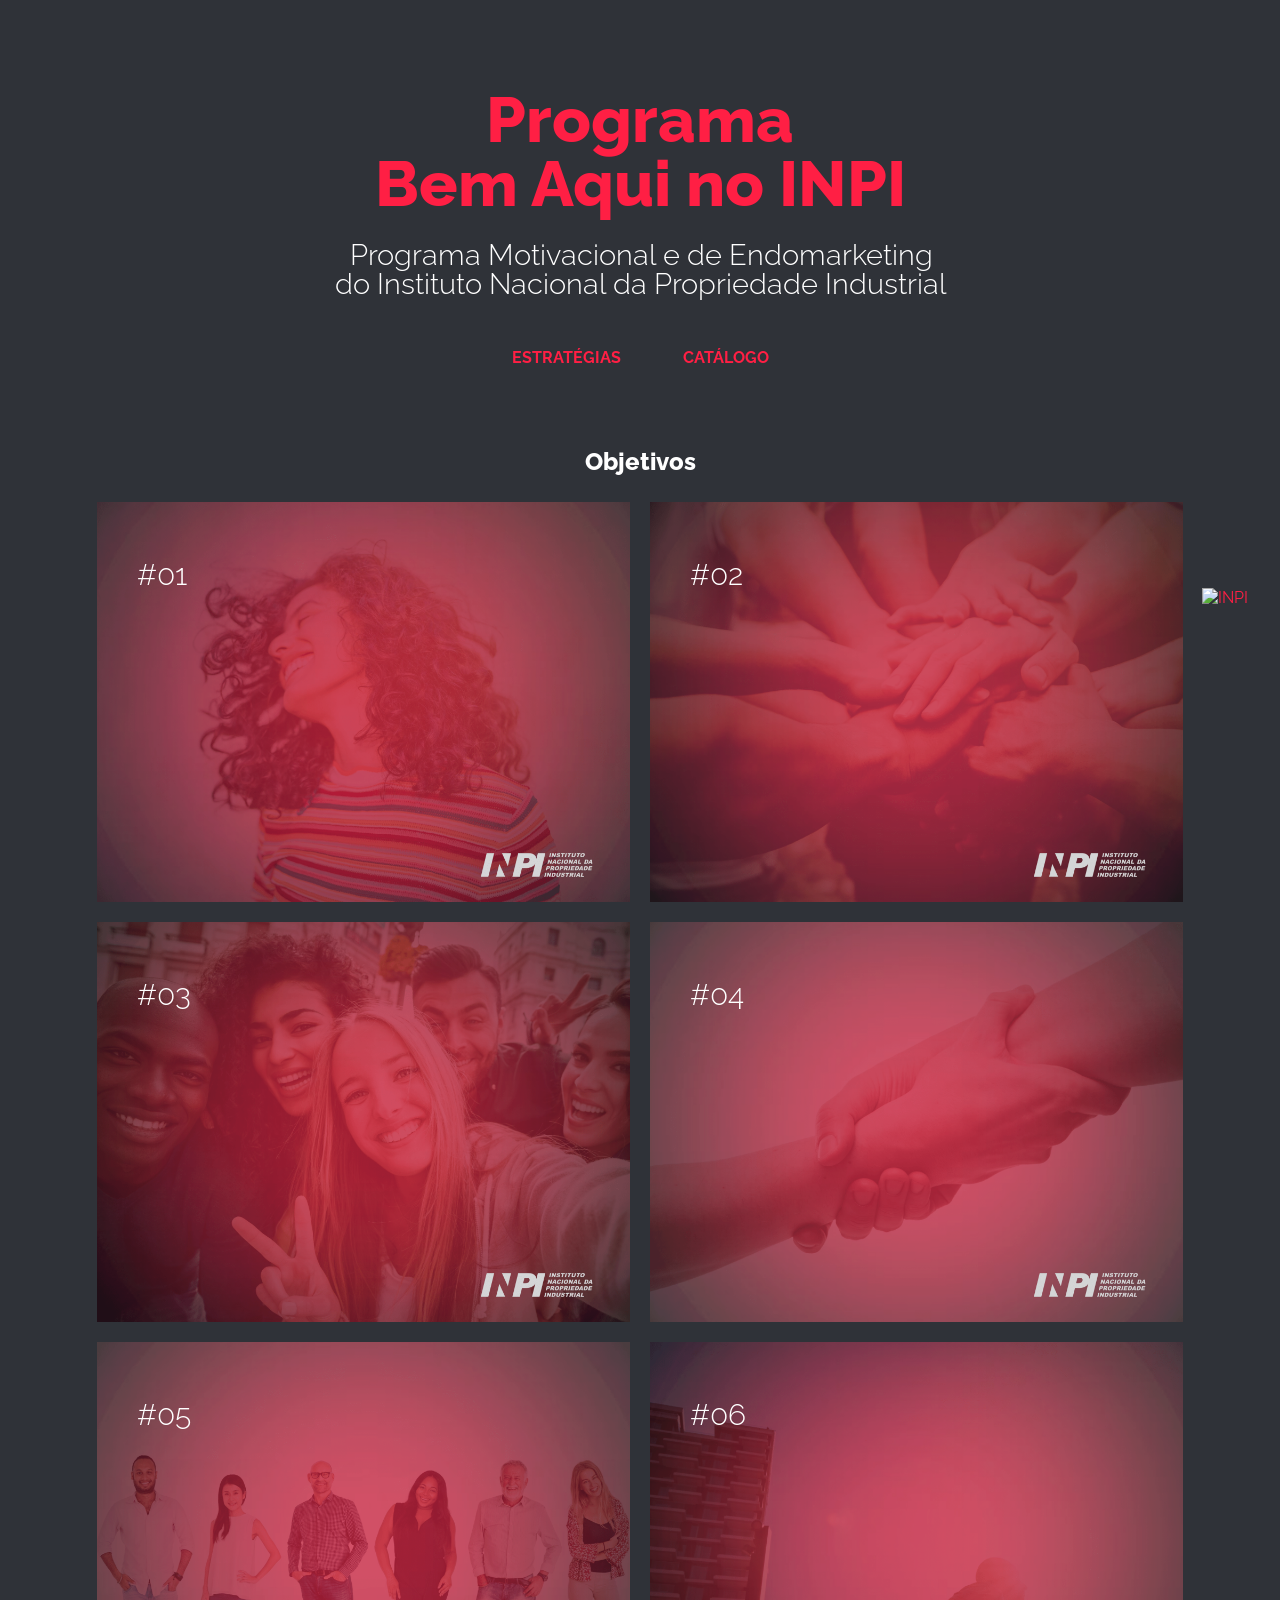
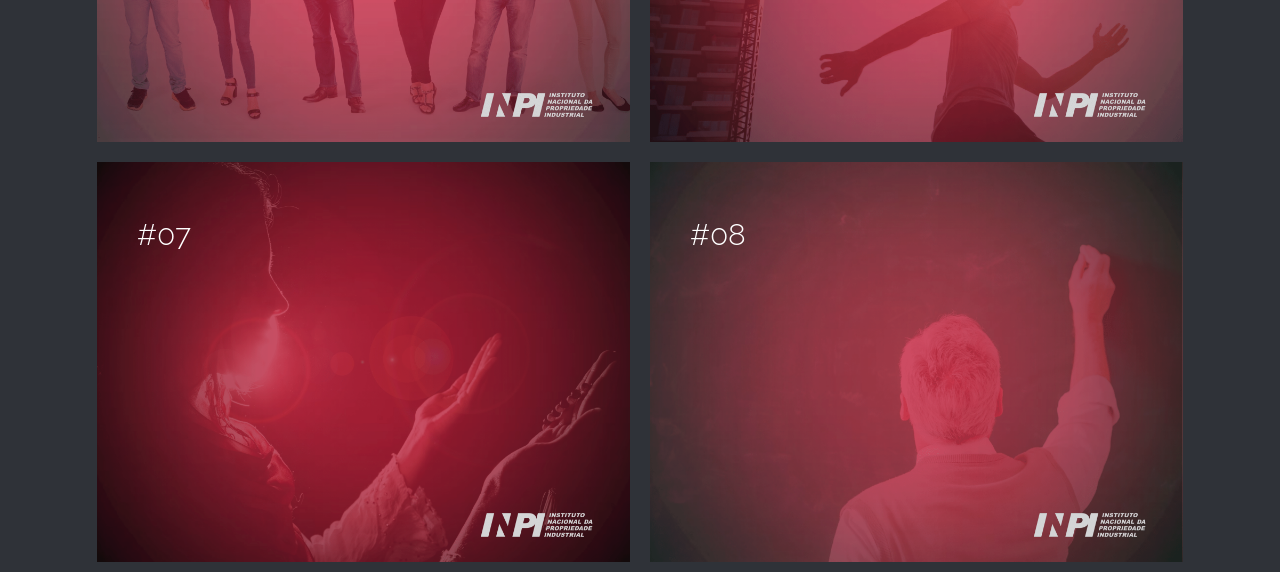
==== commit 811ee5a0: "Update index.html" ====
--- a/index.html
+++ b/index.html
@@ -19,6 +19,7 @@
 		<![endif]-->
 	</head>
 	<body>
+	<section>
 		<div class="container">
 			<!-- Top Navigation -->
 			<header class="codrops-header">
@@ -149,8 +150,9 @@
 				el.addEventListener( 'click', function(ev) { ev.preventDefault(); } );
 			} );
 		</script>
+	</section>
+	<section class="footer">
+		<a href="http://www.inpi.gov.br/" target="_blank"><img src="http://www.inpi.gov.br/arquivos/logo_inpi_branco_fundo_transparente.png" alt="INPI" width="175"></a>
+	</section>
 	</body>
-		<section class="footer">
-			<a href="http://www.inpi.gov.br/" target="_blank"><img src="http://www.inpi.gov.br/arquivos/logo_inpi_branco_fundo_transparente.png" alt="INPI" width="175"></a>
-		</section>
 </html>
--- a/css/demo.css
+++ b/css/demo.css
@@ -70,7 +70,7 @@
 
 .codrops-header h1 span {
 	display: block;
-	padding: 10px 0 0.6em 0.1em;
+	padding: 25px 0 0.6em 0.1em;
 	color: #fff;
 	font-weight: 300;
 	font-size: 45%;
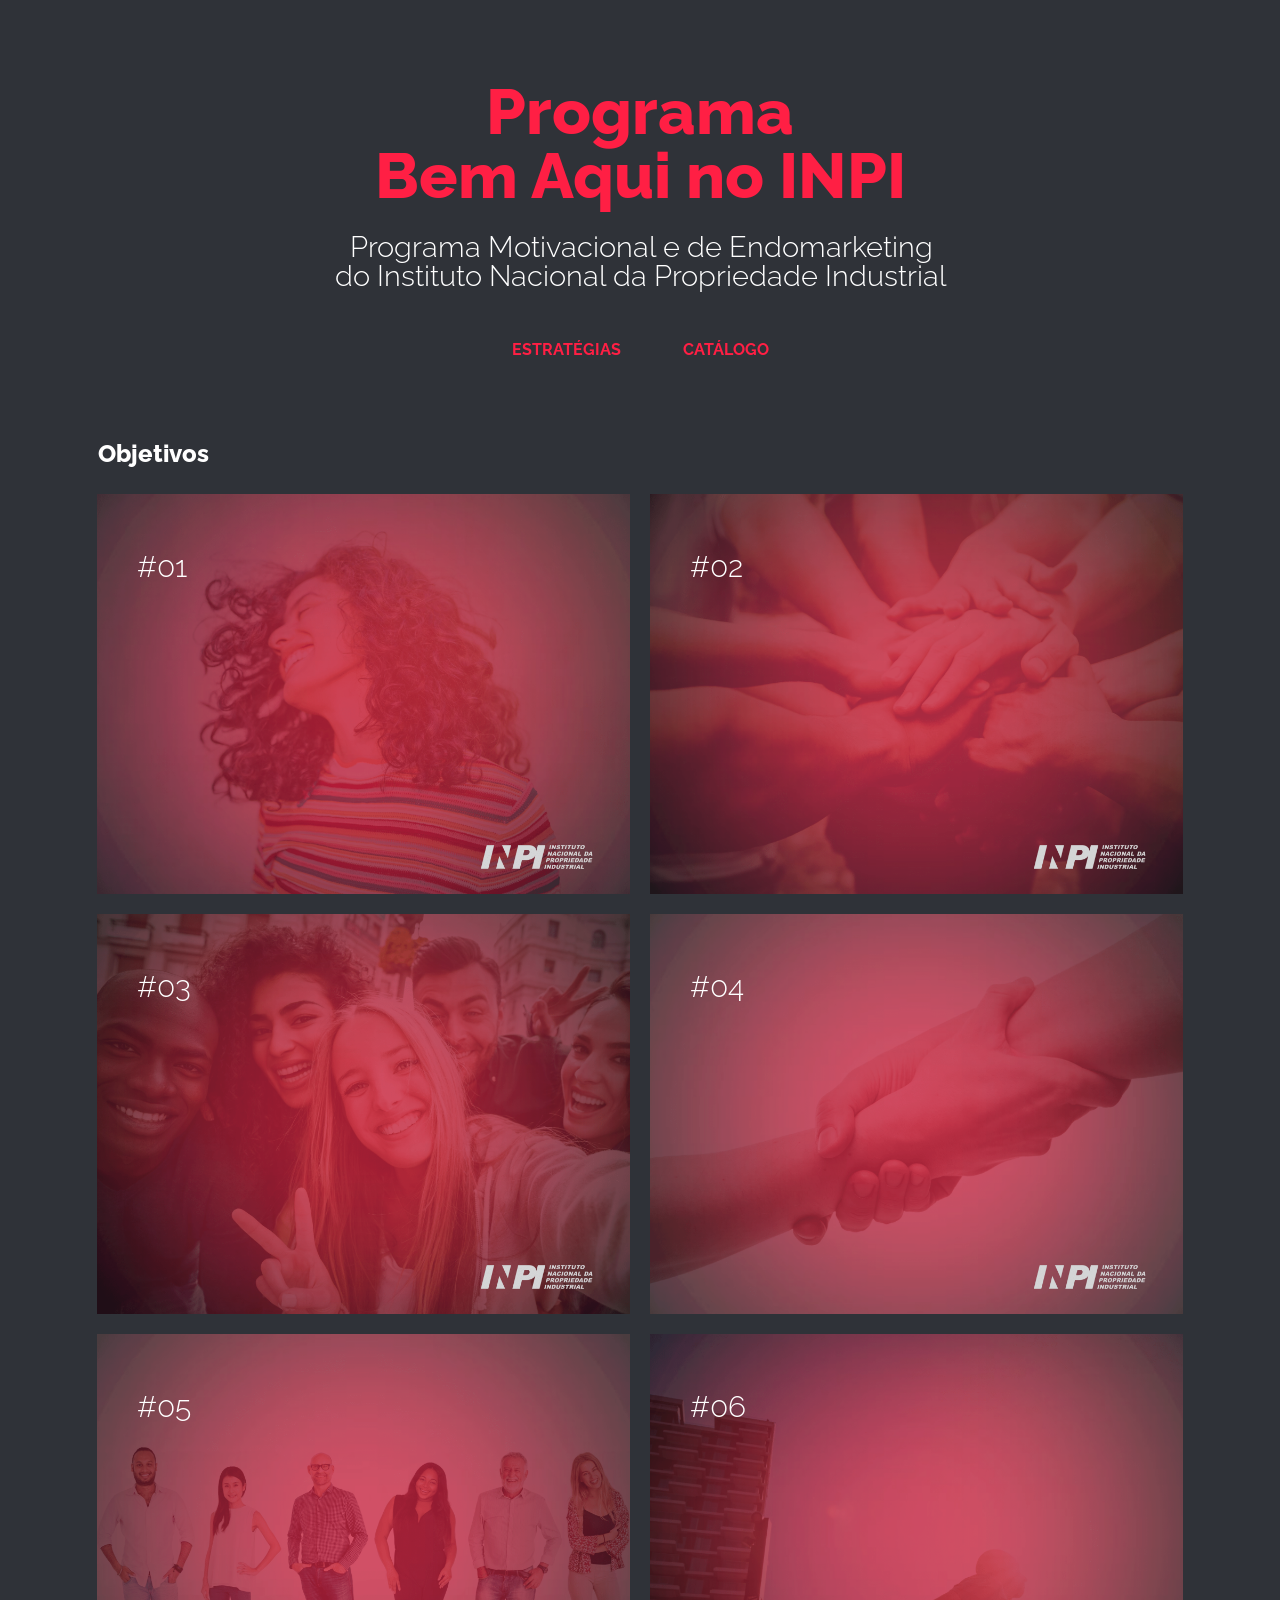
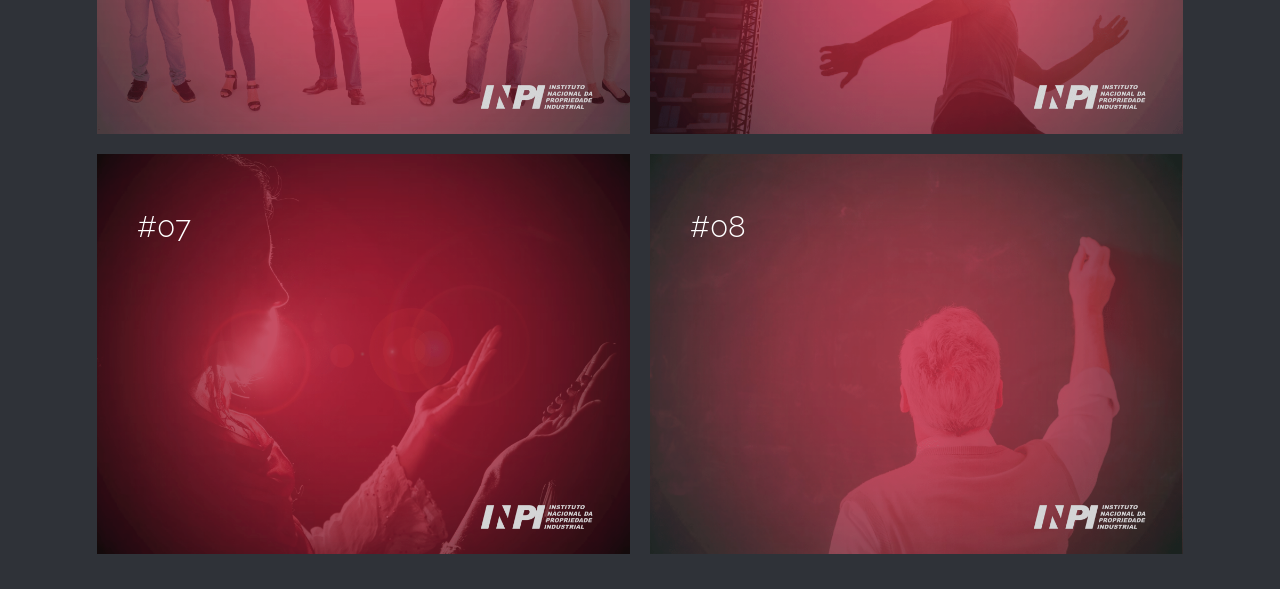
==== commit 17fcd279: "Update index.html" ====
--- a/index.html
+++ b/index.html
@@ -151,8 +151,5 @@
 			} );
 		</script>
 	</section>
-	<section class="footer">
-		<a href="http://www.inpi.gov.br/" target="_blank"><img src="http://www.inpi.gov.br/arquivos/logo_inpi_branco_fundo_transparente.png" alt="INPI" width="175"></a>
-	</section>
 	</body>
 </html>
--- a/css/demo.css
+++ b/css/demo.css
@@ -33,7 +33,7 @@
 
 section {
 	padding: 1em;
-	text-align: center;
+	text-align: left;
 }
 
 .content {
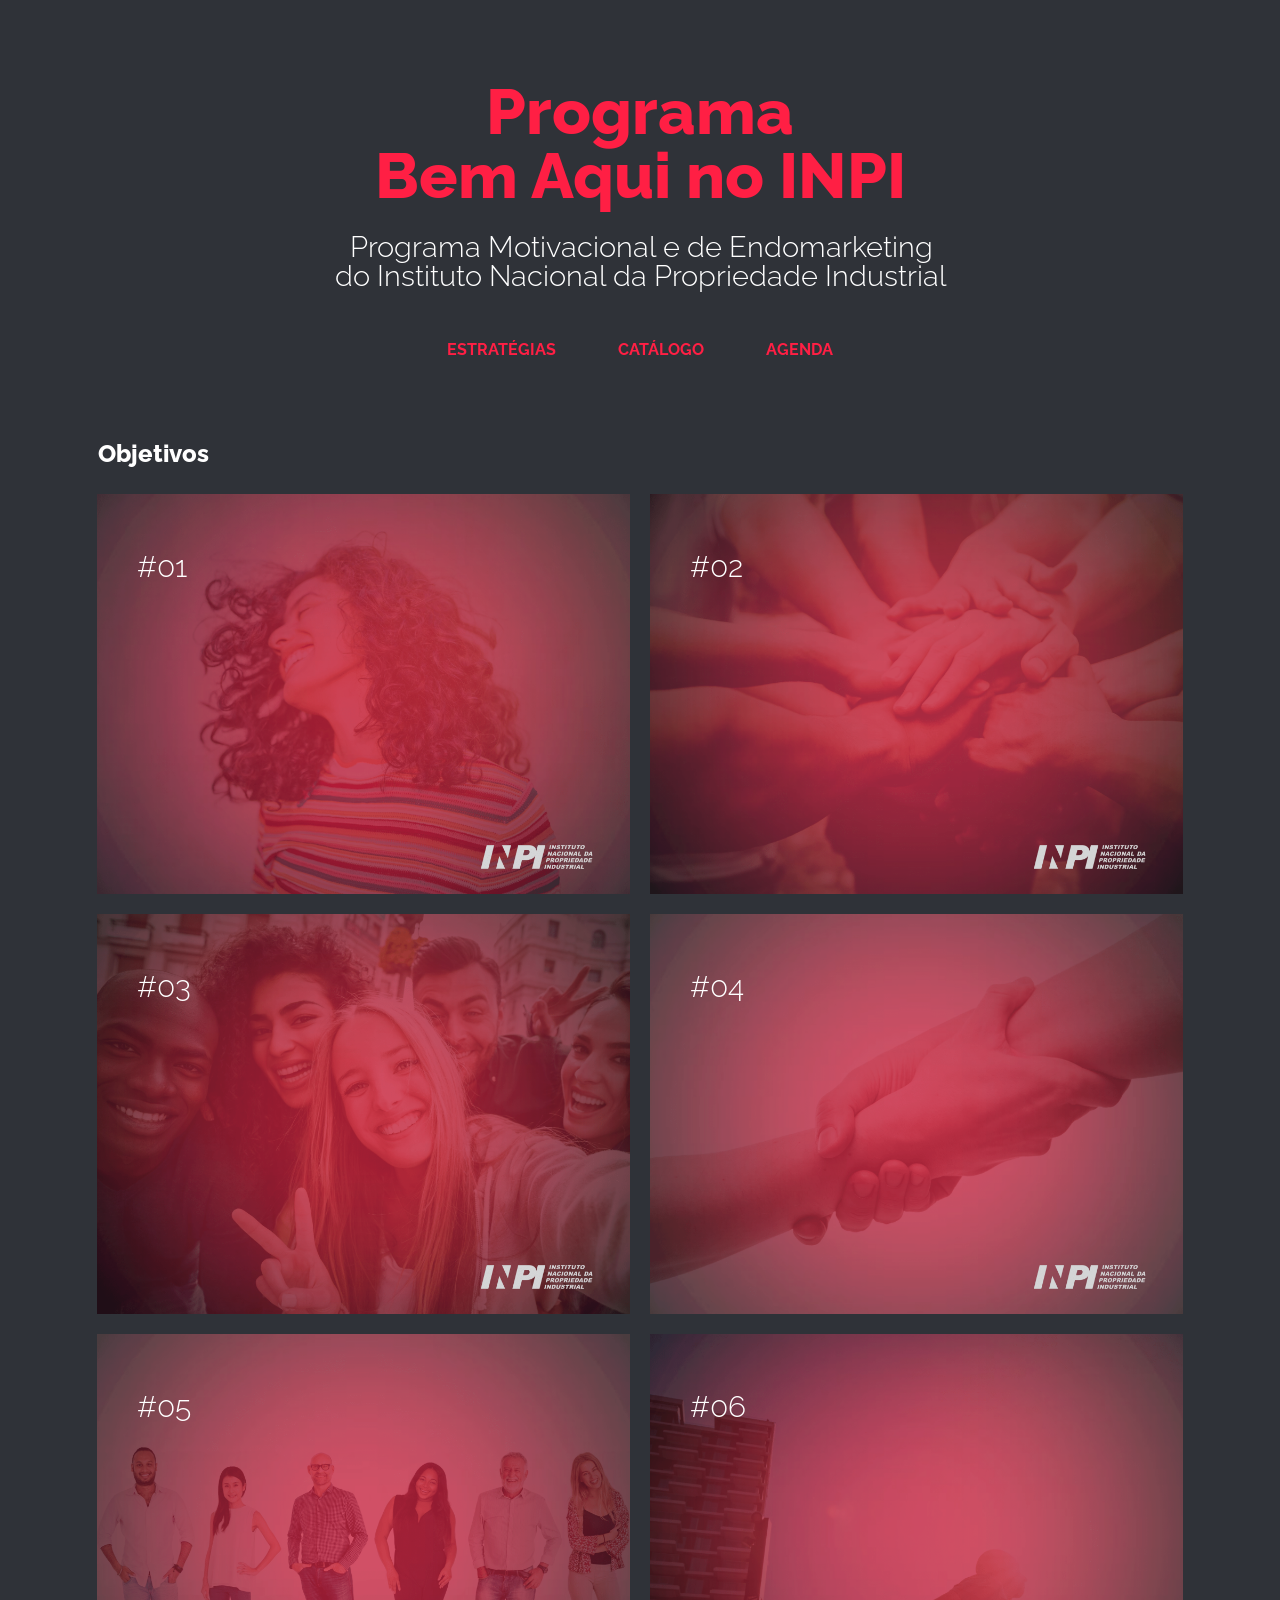
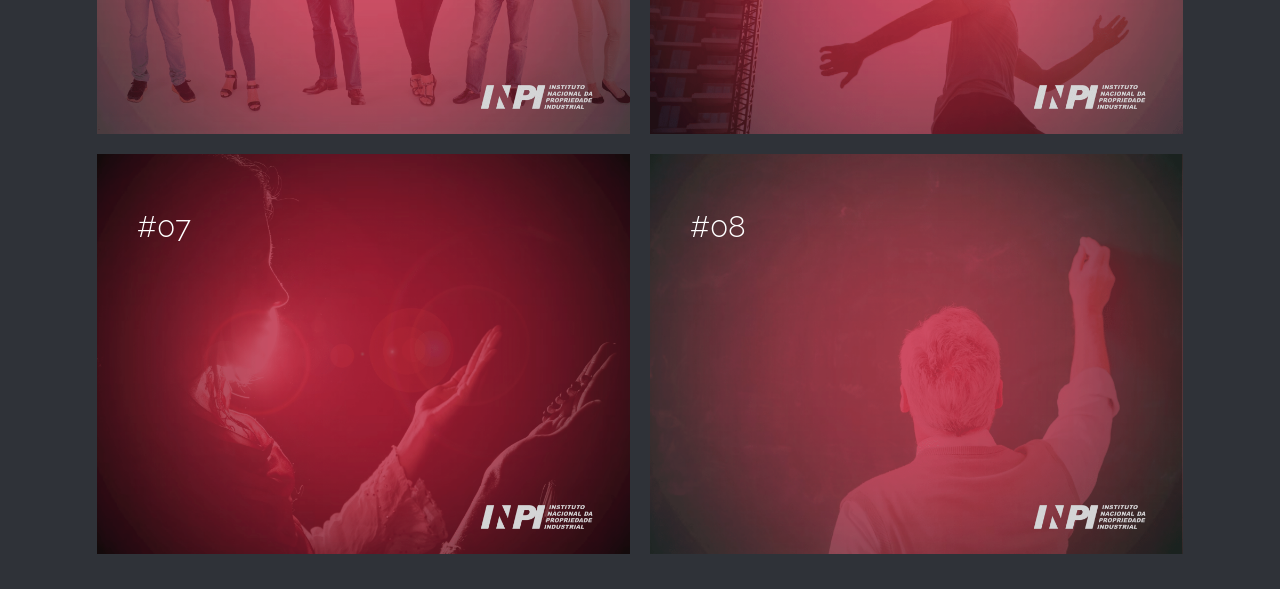
==== commit 7db5db99: "Update index.html" ====
--- a/index.html
+++ b/index.html
@@ -5,11 +5,12 @@
 		<meta http-equiv="X-UA-Compatible" content="IE=edge"> 
 		<meta name="viewport" content="width=device-width, initial-scale=1"> 
 		<title>Objetivos | Bem Aqui no INPI</title>
-		<meta name="description" content="Hover Effect Ideas: Inspiration for subtle hover effects" />
-		<meta name="keywords" content="hover effect, inspiration, grid, thumbnail, transition, subtle, web design" />
-		<meta name="author" content="Codrops" />
+		<meta name="description" content="Objetivos do Programa Bem Aqui no INPI" />
+		<meta name="keywords" content="bem-estar, motivação, endomarketing, transformação cultural, unidade, pertencimento" />
+		<meta name="author" content="Ouvidoria do INPI" />
 		<link rel="shortcut icon" href="../favicon.ico">
 		<link href='http://fonts.googleapis.com/css?family=Raleway:400,800,500,600' rel='stylesheet' type='text/css'>
+		<link href="https://fonts.googleapis.com/css?family=Montserrat&display=swap" rel="stylesheet"> 
 		<link rel="stylesheet" type="text/css" href="css/normalize.css" />
 		<link rel="stylesheet" type="text/css" href="css/demo.css" />
 		<link rel="stylesheet" type="text/css" href="css/set2.css" />
@@ -25,8 +26,9 @@
 			<header class="codrops-header">
 				<h1>Programa<br>Bem Aqui no INPI<span>Programa Motivacional e de Endomarketing<br>do Instituto Nacional da Propriedade Industrial</span></h1>
 				<nav class="codrops-demos">
-					<a href="https://bem-aqui-no-inpi.github.io/estrategias">Estratégias</a>
-					<a href="https://bem-aqui-no-inpi.github.io/catalogo">Catálogo</a>
+					<a href="https://bem-aqui-no-inpi.github.io/estrategias" target="_blank">Estratégias</a>
+					<a href="https://bem-aqui-no-inpi.github.io/catalogo" target="_blank">Catálogo</a>
+					<a href="https://bem-aqui-no-inpi.github.io/agenda" target="_blank">Agenda</a>
 				</nav>
 			</header>
 			<div class="content">
@@ -117,8 +119,8 @@
 						<figcaption>
 							<h2>#07</h2>
 							<div>
-								<p>Otimizar o clima organizacional do ambiente</p>
-								<p>de trabalho e reduzir os índices de absenteísmo,</p>
+								<p>Otimizar o clima organizacional e</p>
+								<p>reduzir os índices de absenteísmo,</p>
 								<p>afastamento laboral e remoção de unidade</p>
 								<p>de lotação por motivos de saúde</p>
 								<p>ou por conflitos internos.</p>
